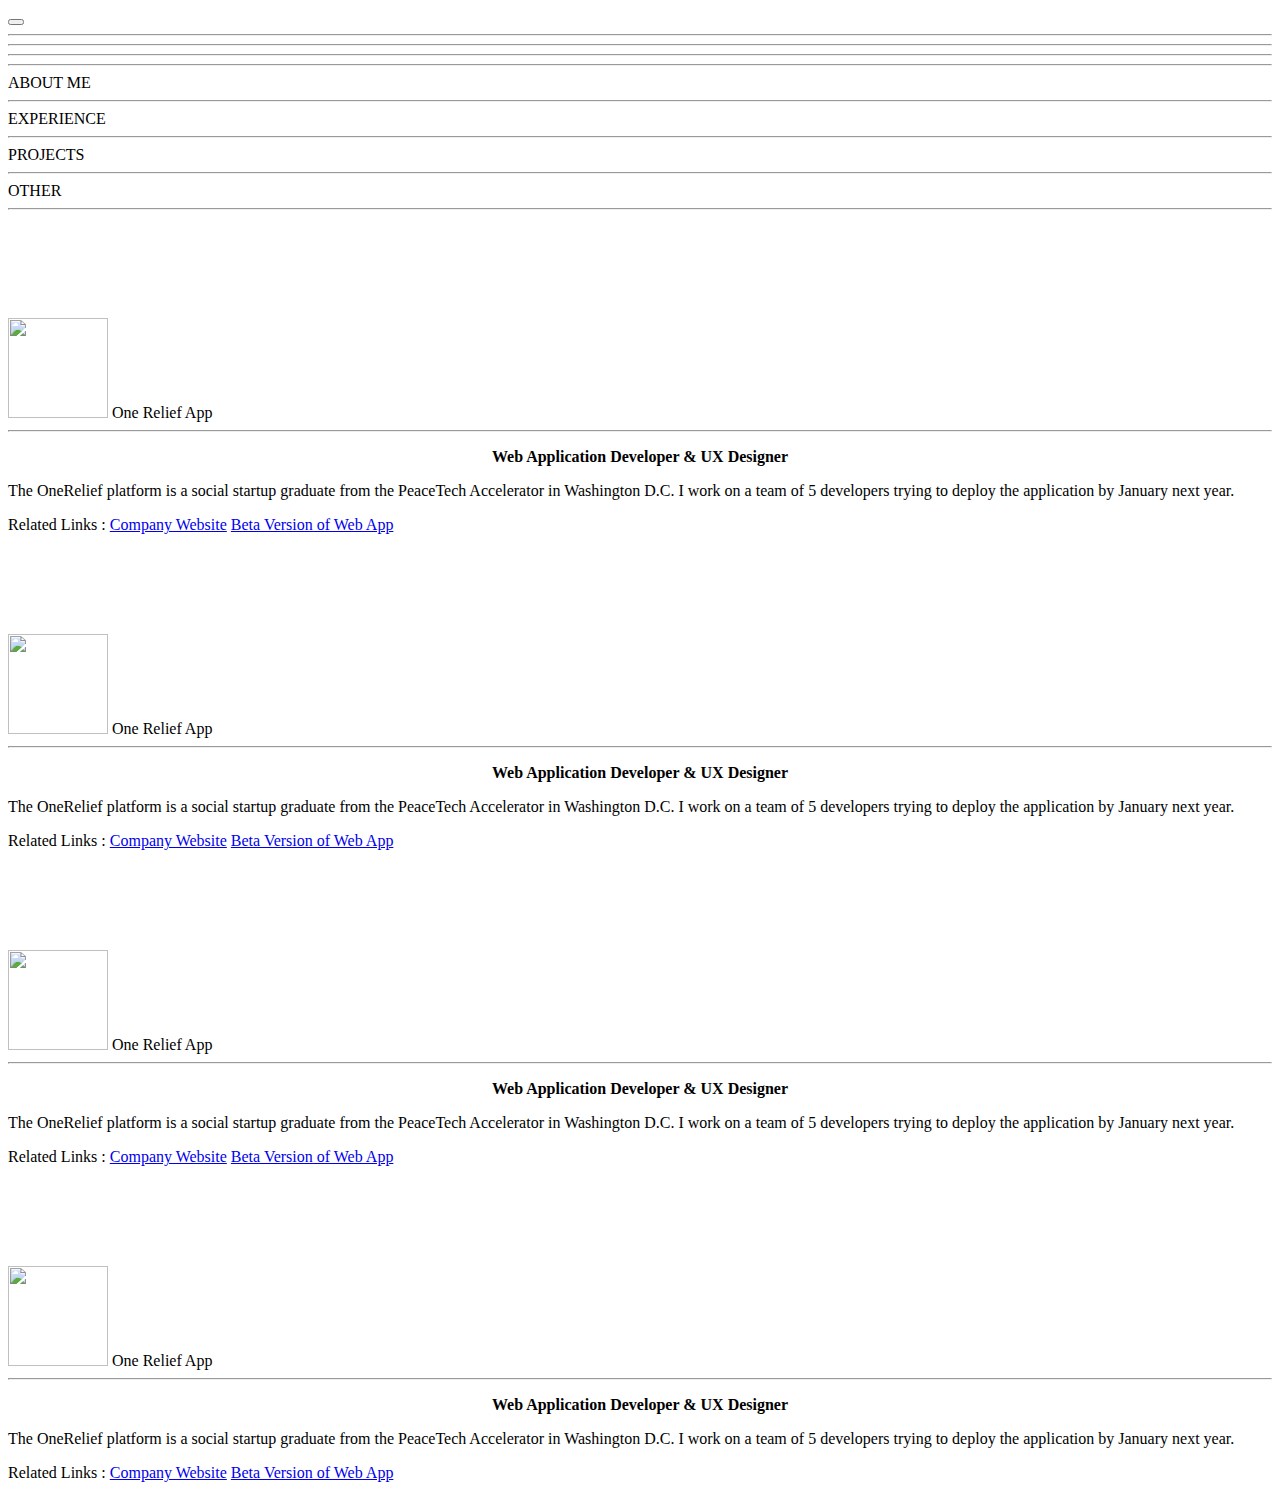
==== index.html @ 375147a3 "CC" ====
<!DOCTYPE html>
<html lang="en">
  <head>
    <!-- Required meta tags -->
    <meta charset="utf-8">
    <meta name="viewport" content="width=device-width, initial-scale=1, shrink-to-fit=no">

    <!-- Bootstrap CSS -->
    <link rel="stylesheet" href="https://maxcdn.bootstrapcdn.com/bootstrap/4.0.0-alpha.6/css/bootstrap.min.css" integrity="sha384-rwoIResjU2yc3z8GV/NPeZWAv56rSmLldC3R/AZzGRnGxQQKnKkoFVhFQhNUwEyJ" crossorigin="anonymous">
    <script src="https://ajax.googleapis.com/ajax/libs/jquery/1.12.0/jquery.min.js"></script>
    <script src="http://maxcdn.bootstrapcdn.com/bootstrap/3.3.6/js/bootstrap.min.js"></script>
    
    <link rel="stylesheet" href="stylesheet.css" type = "text/css">

  </head>
  <body>
    
      <div class = "row main">

        <div class = "sidebar col-md-3">
          <div class = "upper row main">
            <div class="col-md-12 d-flex align-items-end justify-content-center text-center uppercol">
              <button class = "me btn-upper mt-5 pt-5"></button>
            </div>
          </div>

          <div class = "lower row mt-3 align-items-center justify-content-center text-center">
          
            <hr class = "vertical vertical1">
            <hr class = "vertical vertical2">
            <hr class = "vertical vertical3">
            <hr class = "vertical vertical4">
            
            <span class = "first-link btn-lower btn-circle"></span>
            <span class = "second-link btn-lower btn-circle"></span>
            <span class = "third-link btn-lower btn-circle"></span>
            <span class = "fourth-link btn-lower btn-circle"></span>

            <div class = "col-md-6"></div>
            <div class = "textDivsLeft col-md-6 p-0">
              <div class = "textLink ml-4">ABOUT ME</div>
              <hr class = "horizontal horizontal1 ml-0">
            </div>

            <div class = "col-md-6 d p-0 textDivsRight">
              <div class = "textLink mr-3">EXPERIENCE</div>
              <hr class = "horizontal horizontal2 mr-0">
            </div>
            <div class = "col-md-6"></div>
            

            <div class = "col-md-6"></div>
            <div class = "textDivsLeft col-md-6 p-0">
              <div class = "textLink ml-4">PROJECTS</div>
              <hr class = "horizontal horizontal3 ml-0">
            </div>

            <div class = "col-md-6 p-0 textDivsRight">
              <div class = "textLink mr-5 pr-2">OTHER</div>
              <hr class = "horizontal horizontal4 mr-0">
            </div>
            <div class = "col-md-6 align-items-center"></div>
            


          </div>
        </div>



        <div class = "scrollable col-md-9 content">

            <div class = "row mt-4 pt-4 pb-3">

              <div class = "col-md-5 card ml-md-5 align-items-center pl-5 pr-5">

                <img src = "OneRelief.jpg" class = "mt-5" style = "width:100px;height:100px;margin-top:100px;"></img>
                One Relief App

                <hr class = "divider mt-5 mb-5">
                <p align = "center"><strong class = text-center">Web Application Developer & UX Designer</strong></p>
                <p class = "text-center">The OneRelief platform is a social startup graduate from the PeaceTech 
                    Accelerator in Washington D.C. I work
                    on a team of 5 developers trying to
                    deploy the application by January next
                    year.</p>

              Related Links :
              <a href = "http://onereliefapp.com/">Company Website</a>
              <a href = "https://beta.one-relief.org/">Beta Version of Web App</a>

              </div>



              <div class = "col-md-5 card ml-md-5 align-items-center  pl-5 pr-5">
                <img src = "OneRelief.jpg" class = "mt-5" style = "width:100px;height:100px;margin-top:100px;"></img>
                One Relief App

                <hr class = "divider mt-5 mb-5">
                <p align = "center"><strong class = text-center">Web Application Developer & UX Designer</strong></p>
                <p class = "text-center">The OneRelief platform is a social startup graduate from the PeaceTech 
                    Accelerator in Washington D.C. I work
                    on a team of 5 developers trying to
                    deploy the application by January next
                    year.</p>

                Related Links :
                <a href = "http://onereliefapp.com/">Company Website</a>
                <a href = "https://beta.one-relief.org/">Beta Version of Web App</a>
              </div>

            </div>

            <div class = "row mt-4 pb-2 pt-2" >

              <div class = "col-md-5 card ml-md-5 align-items-center pl-5 pr-5">
                <img src = "OneRelief.jpg" class = "mt-5" style = "width:100px;height:100px;margin-top:100px;"></img>
                One Relief App

                <hr class = "divider mt-5 mb-5">
                <p align = "center"><strong class = text-center">Web Application Developer & UX Designer</strong></p>
                <p class = "text-center">The OneRelief platform is a social startup graduate from the PeaceTech 
                    Accelerator in Washington D.C. I work
                    on a team of 5 developers trying to
                    deploy the application by January next
                    year.</p>

                Related Links :
                <a href = "http://onereliefapp.com/">Company Website</a>
                <a href = "https://beta.one-relief.org/">Beta Version of Web App</a>

              </div>

              <div class = "col-md-5 card ml-md-5 align-items-center  pl-5 pr-5 mb-3">
                <img src = "OneRelief.jpg" class = "mt-5" style = "width:100px;height:100px;margin-top:100px;"></img>
                One Relief App

                <hr class = "divider mt-5 mb-5">
                <p align = "center"><strong class = text-center">Web Application Developer & UX Designer</strong></p>
                <p class = "text-center">The OneRelief platform is a social startup graduate from the PeaceTech 
                    Accelerator in Washington D.C. I work
                    on a team of 5 developers trying to
                    deploy the application by January next
                    year.</p>

                Related Links :
                <a href = "http://onereliefapp.com/">Company Website</a>
                <a href = "https://beta.one-relief.org/">Beta Version of Web App</a>

              </div>
            </div>

            

        </div>

      </div>

   
    <!-- Optional JavaScript -->
    <!-- jQuery first, then Popper.js, then Bootstrap JS -->
    <script src="https://code.jquery.com/jquery-3.3.1.min.js"></script>
    <script src="https://cdnjs.cloudflare.com/ajax/libs/popper.js/1.11.0/umd/popper.min.js" integrity="sha384-b/U6ypiBEHpOf/4+1nzFpr53nxSS+GLCkfwBdFNTxtclqqenISfwAzpKaMNFNmj4" crossorigin="anonymous"></script>
    <script src="https://maxcdn.bootstrapcdn.com/bootstrap/4.0.0-beta/js/bootstrap.min.js" integrity="sha384-h0AbiXch4ZDo7tp9hKZ4TsHbi047NrKGLO3SEJAg45jXxnGIfYzk4Si90RDIqNm1" crossorigin="anonymous"></script>

  </body>
</html>
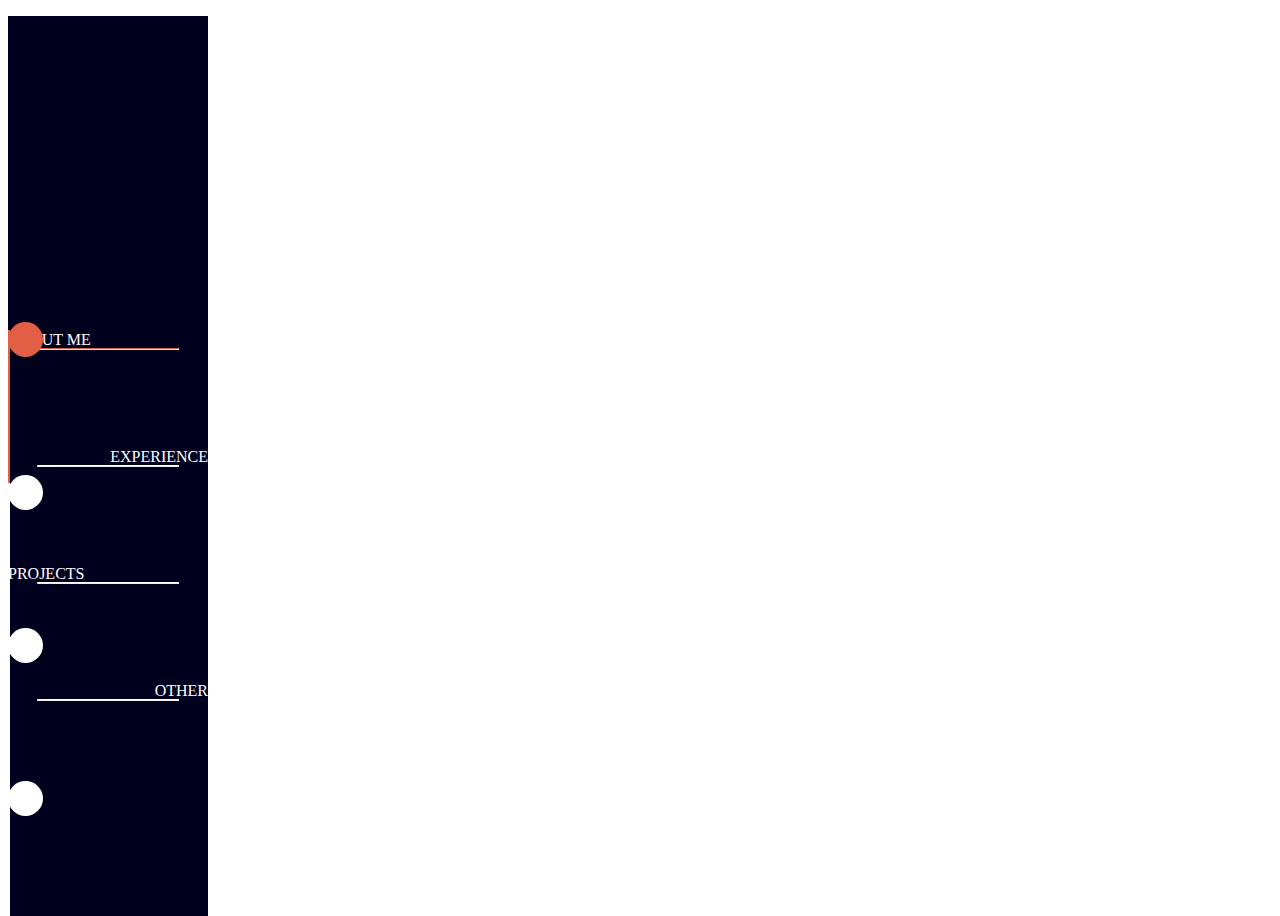
==== commit 1a6ed6c4: "Routing Added" ====
--- a/index.html
+++ b/index.html
@@ -17,7 +17,8 @@
     
       <div class = "row main">
 
-        <div class = "sidebar col-md-3">
+        <div class = "sidebar col-md-3"></div>
+        <div class = "fixed sidebar col-md-3">
           <div class = "upper row main">
             <div class="col-md-12 d-flex align-items-end justify-content-center text-center uppercol">
               <button class = "me btn-upper mt-5 pt-5"></button>
@@ -36,13 +37,14 @@
             <span class = "third-link btn-lower btn-circle"></span>
             <span class = "fourth-link btn-lower btn-circle"></span>
 
+
             <div class = "col-md-6"></div>
-            <div class = "textDivsLeft col-md-6 p-0">
+            <div class = "textDivsLeft col-md-6 p-0" id = "linkAboutMe">
               <div class = "textLink ml-4">ABOUT ME</div>
               <hr class = "horizontal horizontal1 ml-0">
             </div>
 
-            <div class = "col-md-6 d p-0 textDivsRight">
+            <div class = "col-md-6 d p-0 textDivsRight" id = "linkExperience">
               <div class = "textLink mr-3">EXPERIENCE</div>
               <hr class = "horizontal horizontal2 mr-0">
             </div>
@@ -50,12 +52,12 @@
             
 
             <div class = "col-md-6"></div>
-            <div class = "textDivsLeft col-md-6 p-0">
+            <div class = "textDivsLeft col-md-6 p-0" id = "linkProjects">
               <div class = "textLink ml-4">PROJECTS</div>
               <hr class = "horizontal horizontal3 ml-0">
             </div>
 
-            <div class = "col-md-6 p-0 textDivsRight">
+            <div class = "col-md-6 p-0 textDivsRight" id = "linkOther">
               <div class = "textLink mr-5 pr-2">OTHER</div>
               <hr class = "horizontal horizontal4 mr-0">
             </div>
@@ -65,95 +67,187 @@
 
           </div>
         </div>
-
-
-
-        <div class = "scrollable col-md-9 content">
+        
+
+
+        <div class = "col-md-9 content pl-0">
+
+            <div class = "scrollable container" id = "empty">
+            </div>
+            <div class = "scrollable container" id = "divAboutMe">
+              <center><button class = "me btn-upper mt-5 pt-5"></button></center>
+              <div class = "text-center mt-5 ml-5 mr-5">
+                 
+                  Lorem ipsum dolor sit amet, consectetur adipiscing elit. Phasellus tristique dolor quis justo blandit, non cursus ante faucibus. Fusce ac vehicula mi. 
+                  Donec ut augue consectetur, accumsan tellus non, volutpat nibh. Fusce condimentum sapien pharetra, tempus ipsum eget, eleifend est. Donec imperdiet
+                  consequat nisi et tincidunt. Class aptent taciti sociosqu ad litora torquent per conubia nostra, per inceptos himenaeos. Nam ac eros ligula. Maecenas et 
+                  turpis sodales, tempor odio nec, ultrices lacus. Vestibulum ante ipsum primis in faucibus orci luctus et ultrices posuere cubilia Curae; Cras at sapien sapien
+                  . Nullam venenatis, eros eu rutrum eleifend, sem arcu sollicitudin lacus, eleifend maximus libero tellus vitae dui. Integer molestie lobortis massa et elementum.
+                  Ut tincidunt vitae metus nec lobortis. Nulla nec sollicitudin lectus. Ut sit amet massa a velit pellentesque ultrices. Aenean ex est, fringilla lacinia bibendum 
+                  vulputate, volutpat nec felis. Pellentesque eu dapibus arcu. Nam volutpat, nisl ultrices faucibus hendrerit, purus nisl tincidunt neque, nec laoreet ipsum purus et nulla. 
+                  Cras convallis commodo arcu, et consequat mauris rutrum nec. Nulla facilisi. Maecenas in diam eros. Suspendisse a bibendum felis. Ut a ornare dui, malesuada 
+                  malesuada neque. Praesent justo ante, sagittis quis sollicitudin eu, pellentesque eu lorem. Aenean placerat felis purus. Phasellus ac mi ligula. Nulla imperdiet congue 
+                  massa, a placerat magna volutpat non. Sed et fringilla augue. Curabitur gravida ullamcorper semper. Interdum et malesuada fames ac ante ipsum primis in faucibus. 
+                  In quis sodales nunc. Nullam a lacinia magna. Nulla ac imperdiet purus.
+              </div>
+            </div>
+          
+          <div class = "scrollable container" id = "divExperience">
 
             <div class = "row mt-4 pt-4 pb-3">
 
               <div class = "col-md-5 card ml-md-5 align-items-center pl-5 pr-5">
 
-                <img src = "OneRelief.jpg" class = "mt-5" style = "width:100px;height:100px;margin-top:100px;"></img>
+                <img src = "OneRelief.jpg" class = "mt-5" style = "width:auto;height:100px;margin-top:100px;"></img>
                 One Relief App
 
-                <hr class = "divider mt-5 mb-5">
-                <p align = "center"><strong class = text-center">Web Application Developer & UX Designer</strong></p>
+                <hr class = "divider mt-3 mb-3">
+                <p align = "center"><strong class = "text-center">Web Application Developer & UX Designer</strong></p>
                 <p class = "text-center">The OneRelief platform is a social startup graduate from the PeaceTech 
                     Accelerator in Washington D.C. I work
                     on a team of 5 developers trying to
                     deploy the application by January next
                     year.</p>
-
               Related Links :
               <a href = "http://onereliefapp.com/">Company Website</a>
               <a href = "https://beta.one-relief.org/">Beta Version of Web App</a>
-
-              </div>
-
-
-
-              <div class = "col-md-5 card ml-md-5 align-items-center  pl-5 pr-5">
-                <img src = "OneRelief.jpg" class = "mt-5" style = "width:100px;height:100px;margin-top:100px;"></img>
-                One Relief App
-
-                <hr class = "divider mt-5 mb-5">
-                <p align = "center"><strong class = text-center">Web Application Developer & UX Designer</strong></p>
-                <p class = "text-center">The OneRelief platform is a social startup graduate from the PeaceTech 
-                    Accelerator in Washington D.C. I work
-                    on a team of 5 developers trying to
-                    deploy the application by January next
-                    year.</p>
-
+              </div>
+
+
+
+              <div class = "col-md-5 card ml-md-5 align-items-center  pl-3 pr-3">
+                <img src = "IVM.png" class = "mt-5" style = "width:auto;height:100px;margin-top:100px;"></img>
+                IVM
+                <hr class = "divider mt-3 mb-3">
+                <p align = "center"><strong class = "text-center">AR Application developer</strong></p>
+                <p class = "text-center">IVM technology is an innovative smart city startup. I was brought in to 
+                    do research and development work on potential Augmented Reality 
+                    applications they could use for their vending machines. Used Kinect SDK, OpenCV and Unity as my main technology stack to 
+                    work on the applications. Worked with a client to create an AR game for their product promotion.
+                    Using this application as a base I also created a number of other scripts 
+                    to create AR games in the future.Created an AR motion enabled UI kit to use in their smart vending 
+                    machines</p>
+
+              </div>
+
+            </div>
+
+            <div class = "row mt-4 pb-2 pt-2" >
+
+              <div class = "col-md-5 card ml-md-5 align-items-center pl-3 pr-3">
+                <img src = "852Designs.png" class = "mt-5" style = "width:auto;height:100px;margin-top:100px;"></img>
+                852 designs
+
+                <hr class = "divider mt-3 mb-3">
+                <p align = "center"><strong class = "text-center">Web Application Developer & Graphic Designer</strong></p>
+                <p class = "text-center">852 Designs is a pre-icorporation far trade organization started by professor
+                    David L. Bishop at HKU. The business was run by 5 undergraduate students 
+                    and I handled the entire technology side of the business.
+                    Created an e-commerce website to facilitate the sale of our merchandise.
+                    Handled the SEO of the website, managed to get it to the first spot on google. Kept the page load 
+                    time to under 3 seconds. </p>
                 Related Links :
-                <a href = "http://onereliefapp.com/">Company Website</a>
-                <a href = "https://beta.one-relief.org/">Beta Version of Web App</a>
-              </div>
-
-            </div>
-
-            <div class = "row mt-4 pb-2 pt-2" >
-
-              <div class = "col-md-5 card ml-md-5 align-items-center pl-5 pr-5">
-                <img src = "OneRelief.jpg" class = "mt-5" style = "width:100px;height:100px;margin-top:100px;"></img>
-                One Relief App
-
-                <hr class = "divider mt-5 mb-5">
-                <p align = "center"><strong class = text-center">Web Application Developer & UX Designer</strong></p>
-                <p class = "text-center">The OneRelief platform is a social startup graduate from the PeaceTech 
-                    Accelerator in Washington D.C. I work
-                    on a team of 5 developers trying to
-                    deploy the application by January next
-                    year.</p>
-
-                Related Links :
-                <a href = "http://onereliefapp.com/">Company Website</a>
-                <a href = "https://beta.one-relief.org/">Beta Version of Web App</a>
-
+                <a href = "http://hkuapparel.com/">Company Website</a>
+                <a href = "https://852Designs.com/">Beta Version of Web App</a>
               </div>
 
               <div class = "col-md-5 card ml-md-5 align-items-center  pl-5 pr-5 mb-3">
-                <img src = "OneRelief.jpg" class = "mt-5" style = "width:100px;height:100px;margin-top:100px;"></img>
-                One Relief App
-
-                <hr class = "divider mt-5 mb-5">
-                <p align = "center"><strong class = text-center">Web Application Developer & UX Designer</strong></p>
-                <p class = "text-center">The OneRelief platform is a social startup graduate from the PeaceTech 
-                    Accelerator in Washington D.C. I work
-                    on a team of 5 developers trying to
-                    deploy the application by January next
-                    year.</p>
-
-                Related Links :
-                <a href = "http://onereliefapp.com/">Company Website</a>
-                <a href = "https://beta.one-relief.org/">Beta Version of Web App</a>
-
-              </div>
-            </div>
-
-            
-
+                <img src = "TecHKU.png" class = "mt-5" style = "width:auto;height:100px;margin-top:100px;"></img>
+                TecHKU
+                <hr class = "divider mt-3 mb-3">
+                <p align = "center"><strong class = "text-center">Full Stack Web & Mobile Developer</strong></p>
+                <p class = "text-center">TecHKU is a community of innovators, developer and tech enthusiats at 
+                    HKU. We initiate and take on a number of projects in outside the campus.TecHKU is creating a Khan academy like e-learning platform for Domestic
+                    Workers in Hong Kong.I’m apart of the Android Mobile Development and Web Application 
+                    Development Team for the project. For the Web application I’ll be working 
+                    on React JS and Node JS to create the application.</p>
+
+
+              </div>
+              
+            </div>
+
+          </div>  
+
+          <div class = "scrollable container" id = "divProjects">
+              
+  
+              <div class = "row mt-4 pt-4 pb-3">
+
+                  <div class = "col-md-5 card ml-md-5 align-items-center pl-5 pr-5">
+    
+                    <img src = "OneRelief.jpg" class = "mt-5" style = "width:100px;height:100px;margin-top:100px;"></img>
+                    One Relief App
+    
+                    <hr class = "divider mt-5 mb-5">
+                    <p align = "center"><strong class = "text-center">Web Application Developer & UX Designer</strong></p>
+                    <p class = "text-center">The OneRelief platform is a social startup graduate from the PeaceTech 
+                        Accelerator in Washington D.C. I work
+                        on a team of 5 developers trying to
+                        deploy the application by January next
+                        year.</p>
+                  Related Links :
+                  <a href = "http://onereliefapp.com/">Company Website</a>
+                  <a href = "https://beta.one-relief.org/">Beta Version of Web App</a>
+                  </div>
+                  <div class = "col-md-5 card ml-md-5 align-items-center  pl-5 pr-5">
+                    <img src = "OneRelief.jpg" class = "mt-5" style = "width:100px;height:100px;margin-top:100px;"></img>
+                    One Relief App
+                    <hr class = "divider mt-5 mb-5">
+                    <p align = "center"><strong class = "text-center">Web Application Developer & UX Designer</strong></p>
+                    <p class = "text-center">The OneRelief platform is a social startup graduate from the PeaceTech 
+                        Accelerator in Washington D.C. I work
+                        on a team of 5 developers trying to
+                        deploy the application by January next
+                        year.</p>
+    
+                    Related Links :
+                    <a href = "http://onereliefapp.com/">Company Website</a>
+                    <a href = "https://beta.one-relief.org/">Beta Version of Web App</a>
+                  </div>
+    
+                </div>
+    
+                <div class = "row mt-4 pb-2 pt-2" >
+    
+                  <div class = "col-md-5 card ml-md-5 align-items-center pl-5 pr-5">
+                    <img src = "OneRelief.jpg" class = "mt-5" style = "width:100px;height:100px;margin-top:100px;"></img>
+                    One Relief App
+    
+                    <hr class = "divider mt-5 mb-5">
+                    <p align = "center"><strong class = "text-center">Web Application Developer & UX Designer</strong></p>
+                    <p class = "text-center">The OneRelief platform is a social startup graduate from the PeaceTech 
+                        Accelerator in Washington D.C. I work
+                        on a team of 5 developers trying to
+                        deploy the application by January next
+                        year.</p>
+                    Related Links :
+                    <a href = "http://onereliefapp.com/">Company Website</a>
+                    <a href = "https://beta.one-relief.org/">Beta Version of Web App</a>
+                  </div>
+                  <div class = "col-md-5 card ml-md-5 align-items-center  pl-5 pr-5 mb-3">
+                    <img src = "OneRelief.jpg" class = "mt-5" style = "width:100px;height:100px;margin-top:100px;"></img>
+                    One Relief App
+                    <hr class = "divider mt-5 mb-5">
+                    <p align = "center"><strong class = "text-center">Web Application Developer & UX Designer</strong></p>
+                    <p class = "text-center">The OneRelief platform is a social startup graduate from the PeaceTech 
+                        Accelerator in Washington D.C. I work
+                        on a team of 5 developers trying to
+                        deploy the application by January next
+                        year.</p>
+    
+                    Related Links :
+                    <a href = "http://onereliefapp.com/">Company Website</a>
+                    <a href = "https://beta.one-relief.org/">Beta Version of Web App</a>
+    
+                  </div>
+                  
+                </div>
+  
+          </div>
         </div>
+
+        
 
       </div>
 
@@ -163,6 +257,58 @@
     <script src="https://code.jquery.com/jquery-3.3.1.min.js"></script>
     <script src="https://cdnjs.cloudflare.com/ajax/libs/popper.js/1.11.0/umd/popper.min.js" integrity="sha384-b/U6ypiBEHpOf/4+1nzFpr53nxSS+GLCkfwBdFNTxtclqqenISfwAzpKaMNFNmj4" crossorigin="anonymous"></script>
     <script src="https://maxcdn.bootstrapcdn.com/bootstrap/4.0.0-beta/js/bootstrap.min.js" integrity="sha384-h0AbiXch4ZDo7tp9hKZ4TsHbi047NrKGLO3SEJAg45jXxnGIfYzk4Si90RDIqNm1" crossorigin="anonymous"></script>
-
+    <script>
+      $(document).ready(function() {
+        val = 'divAboutMe';
+        
+
+        if (sessionStorage.getItem("scrollValue")) {
+          // Restore the contents of the text field
+          val = sessionStorage.getItem("scrollValue");
+        }
+        $('#' + val)[0].scrollIntoView();
+        $('#divExperience').css('overflow');
+
+    
+
+
+
+
+        console.log("nay");
+        $('#linkAboutMe').click(function(){
+          console.log("kay");
+         $('#divAboutMe')[0].scrollIntoView({ behavior: 'smooth', block: 'center' });
+         val = 'divAboutMe';
+         sessionStorage.setItem('scrollValue', val);
+         });
+
+        $('#linkExperience').click(function(){
+          console.log("kay");
+         $('#divExperience')[0].scrollIntoView({ behavior: 'smooth', block: 'center' });
+
+         $('#divExperience').css('overflow');
+         val = 'divExperience';
+         sessionStorage.setItem('scrollValue', val);
+        });
+
+        $('#linkProjects').click(function(){
+          console.log("kay");
+         $('#divProjects')[0].scrollIntoView({ behavior: 'smooth', block: 'center' });
+         val = 'divProjects';
+         sessionStorage.setItem('scrollValue', val);
+        });
+
+        $('#linkOther').click(function(){
+          console.log("kay");
+         $('#divOther')[0].scrollIntoView({ behavior: 'smooth', block: 'center' });
+         val = 'divOther';
+         sessionStorage.setItem('scrollValue', val);
+        });
+
+      });
+        
+        
+      
+    </script>
   </body>
-</html>
+</html>--- a/stylesheet.css
+++ b/stylesheet.css
@@ -0,0 +1,154 @@
+*{
+	overflow: hidden;
+}
+
+.main{
+	height:100vh;
+}
+
+.container{
+
+	height:100vh;
+}
+.fixed{
+	position: fixed;
+	height: 100vh;
+}
+.sidebar{
+	background-color: #00001E;
+
+}
+
+.upper{
+	text-align: :center;
+	height:25%;
+
+}
+
+.uppercol{
+	margin:0 auto;
+
+}
+.lower{
+	height:70%;
+}
+
+
+.btn-upper{
+
+    width: 200px;
+    height: 200px;
+
+}
+
+.btn-lower{
+	/*margin-left:70px;*/
+
+    width: 35px;
+    height: 35px;
+
+}
+
+.btn-circle {
+    background-color: white;
+    border-radius: 50%;
+    display: inline-block;
+}
+
+.me{
+	background:transparent url(Me2.png) no-repeat top;
+	padding-bottom: :5px;
+	border:None;
+}
+
+hr.divider{
+	width:60%;
+	border:0.5px solid black;
+}
+hr.vertical{
+	/*margin-left:35px;*/
+	position:absolute;
+	width:0;
+    height:17vh; 
+    border:0.7px solid white;
+}
+hr.vertical1 {
+	top:34vh;
+    border-color:#E25E44;
+}
+hr.vertical2 {
+	top:51vh;
+}
+hr.vertical3 {
+	top:68vh;
+}
+
+hr.vertical4 {
+	top:85vh;
+}
+hr.horizontal{
+	border-top:1.5px solid white;
+	width:70%;
+}
+
+hr.horizontal1{
+	border-top-color:#E25E44;
+}
+
+.card{
+	height:75vh;
+	border-radius: 15px;
+	box-shadow: 1px 0px 10px rgb(75,75,75);
+}
+
+
+.scrollable{
+	height:100vh;
+	max-height: 100vh;
+	overflow: scroll;
+}
+
+
+span.first-link,span.second-link,span.third-link,span.fourth-link{
+	position: absolute;
+	
+
+}
+
+
+div.textLink{
+	color:white;
+	margin-top: 10vh;
+	margin-bottom: -1vh;
+}
+
+.first-link{
+	background-color:#E25E44;
+	top:34vh;
+}
+
+.second-link{
+	top:51vh;
+}
+.third-link{
+	top:68vh;
+}
+.fourth-link{
+	top:85vh;
+}
+
+.textDivsLeft{
+	color:white;
+	text-align: left;
+}
+
+.textDivsRight{
+	color:white;
+	text-align: right;
+}
+
+img{
+	height:50px;
+	width:50px;
+
+}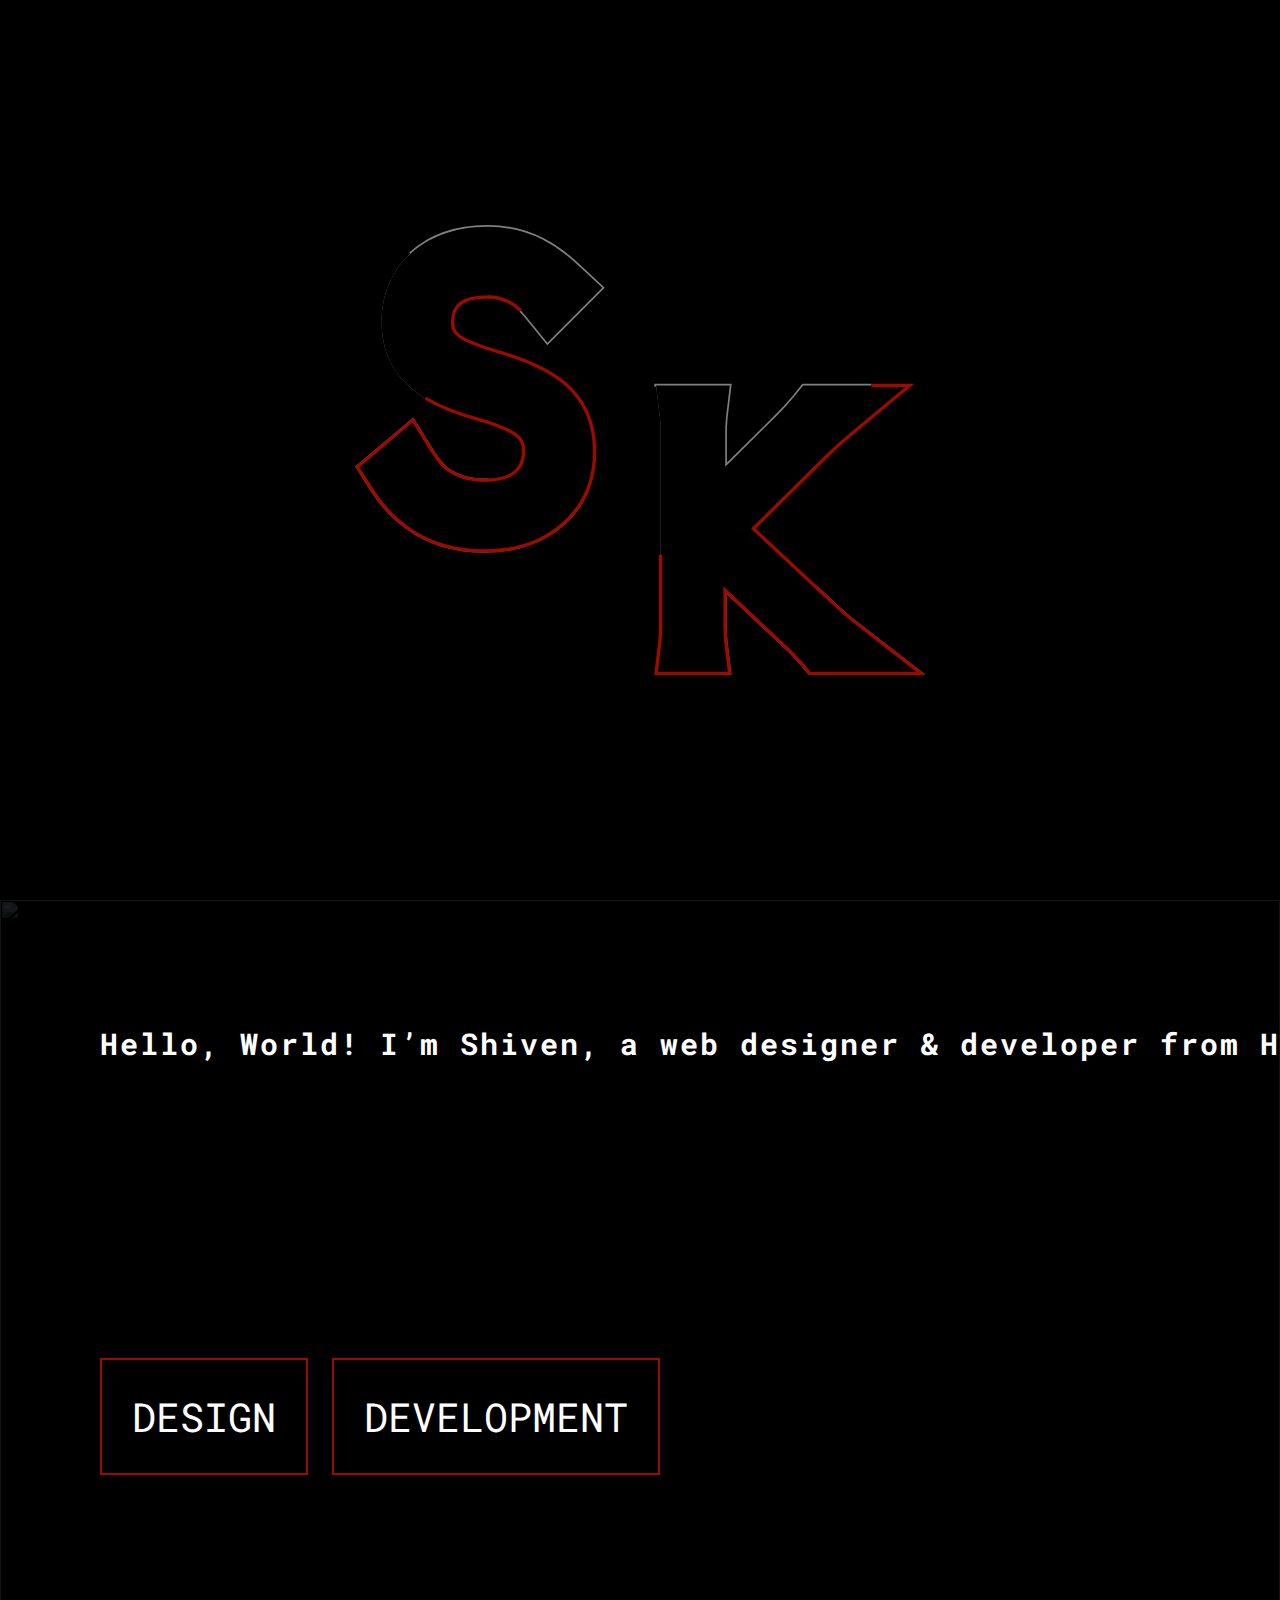
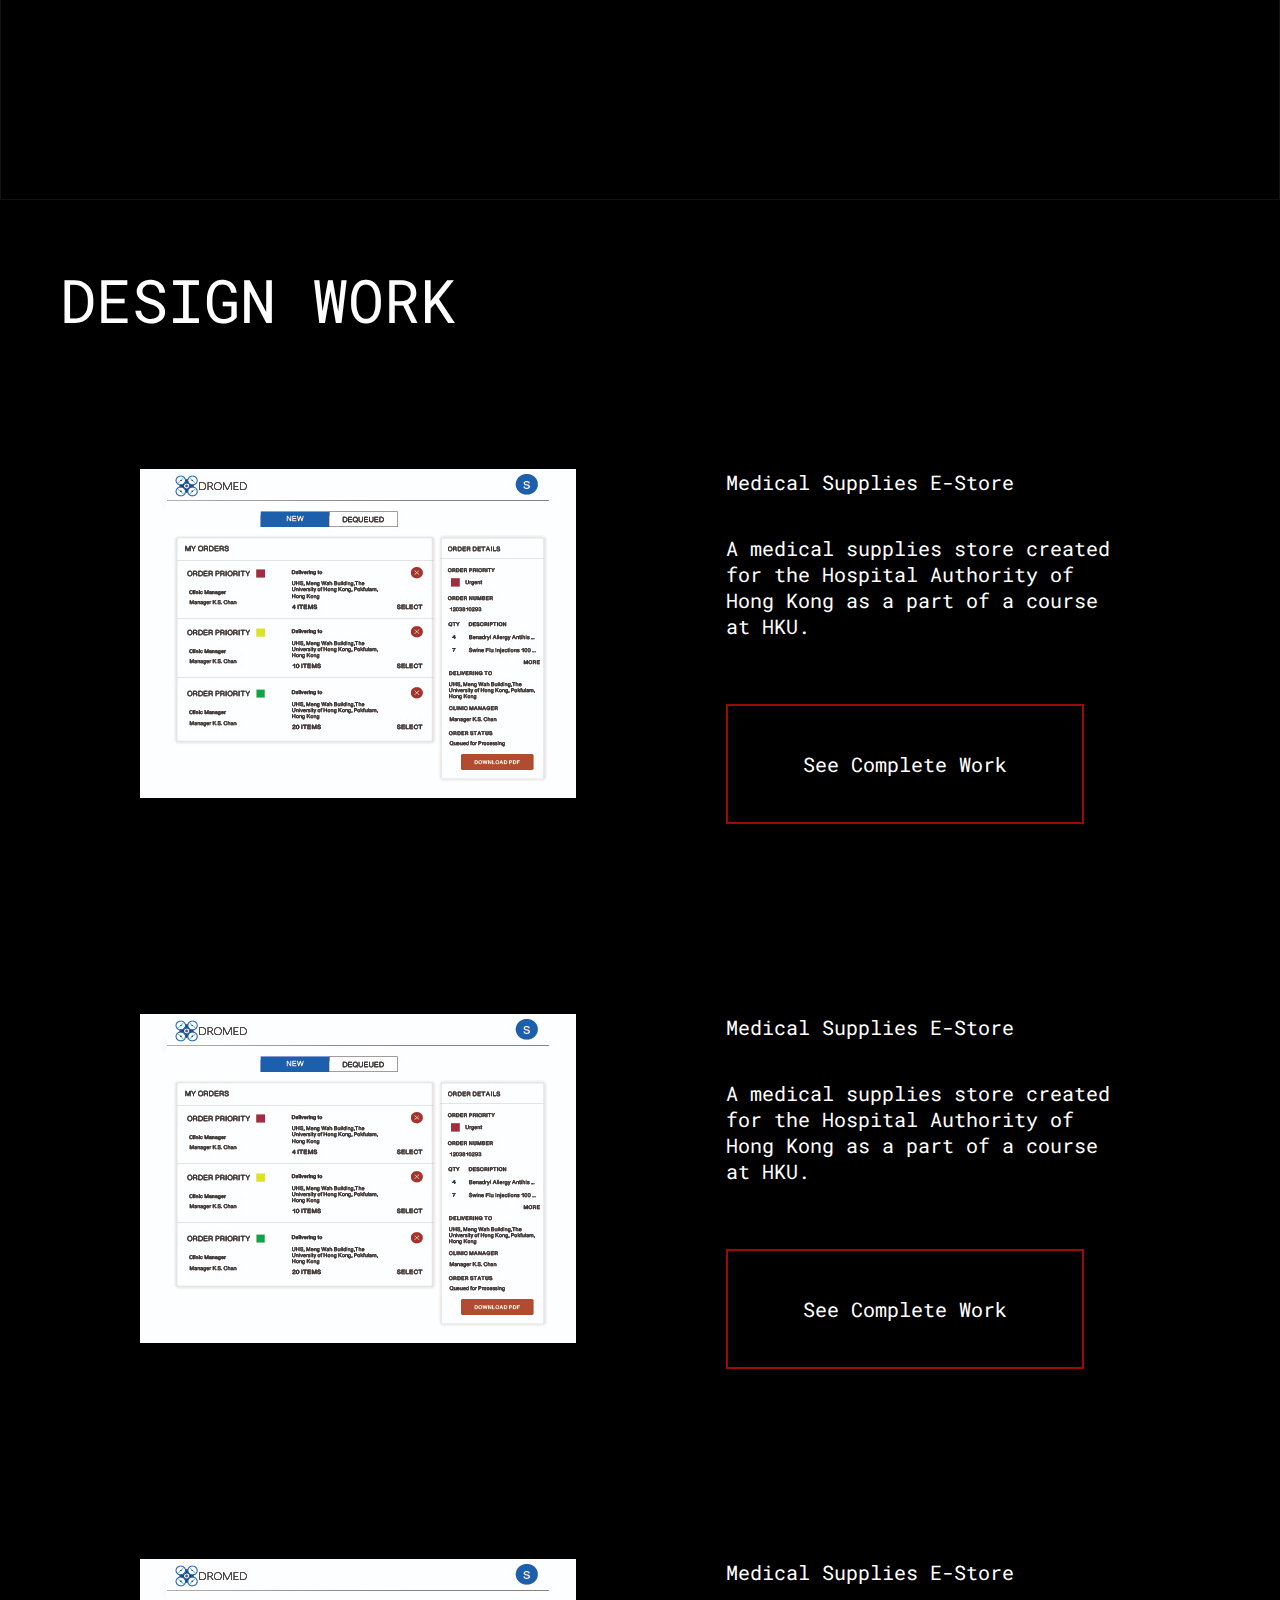
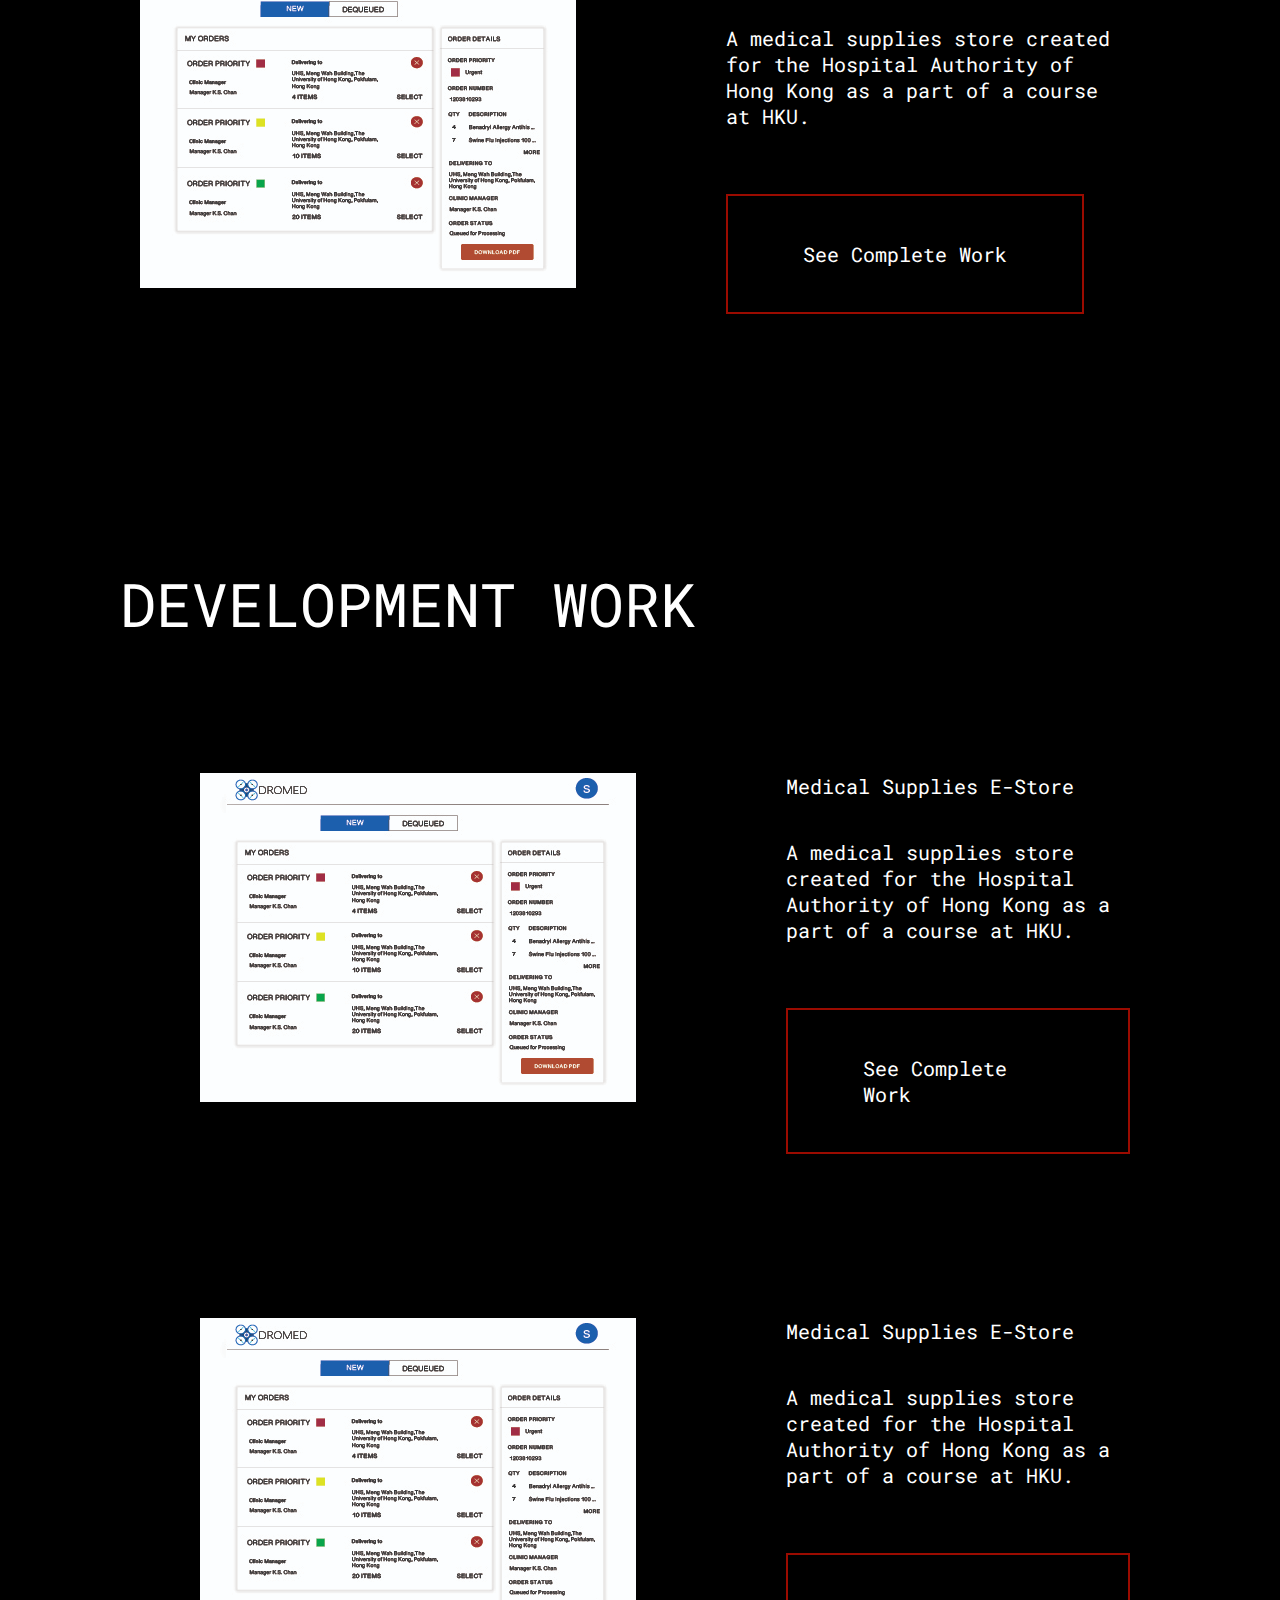
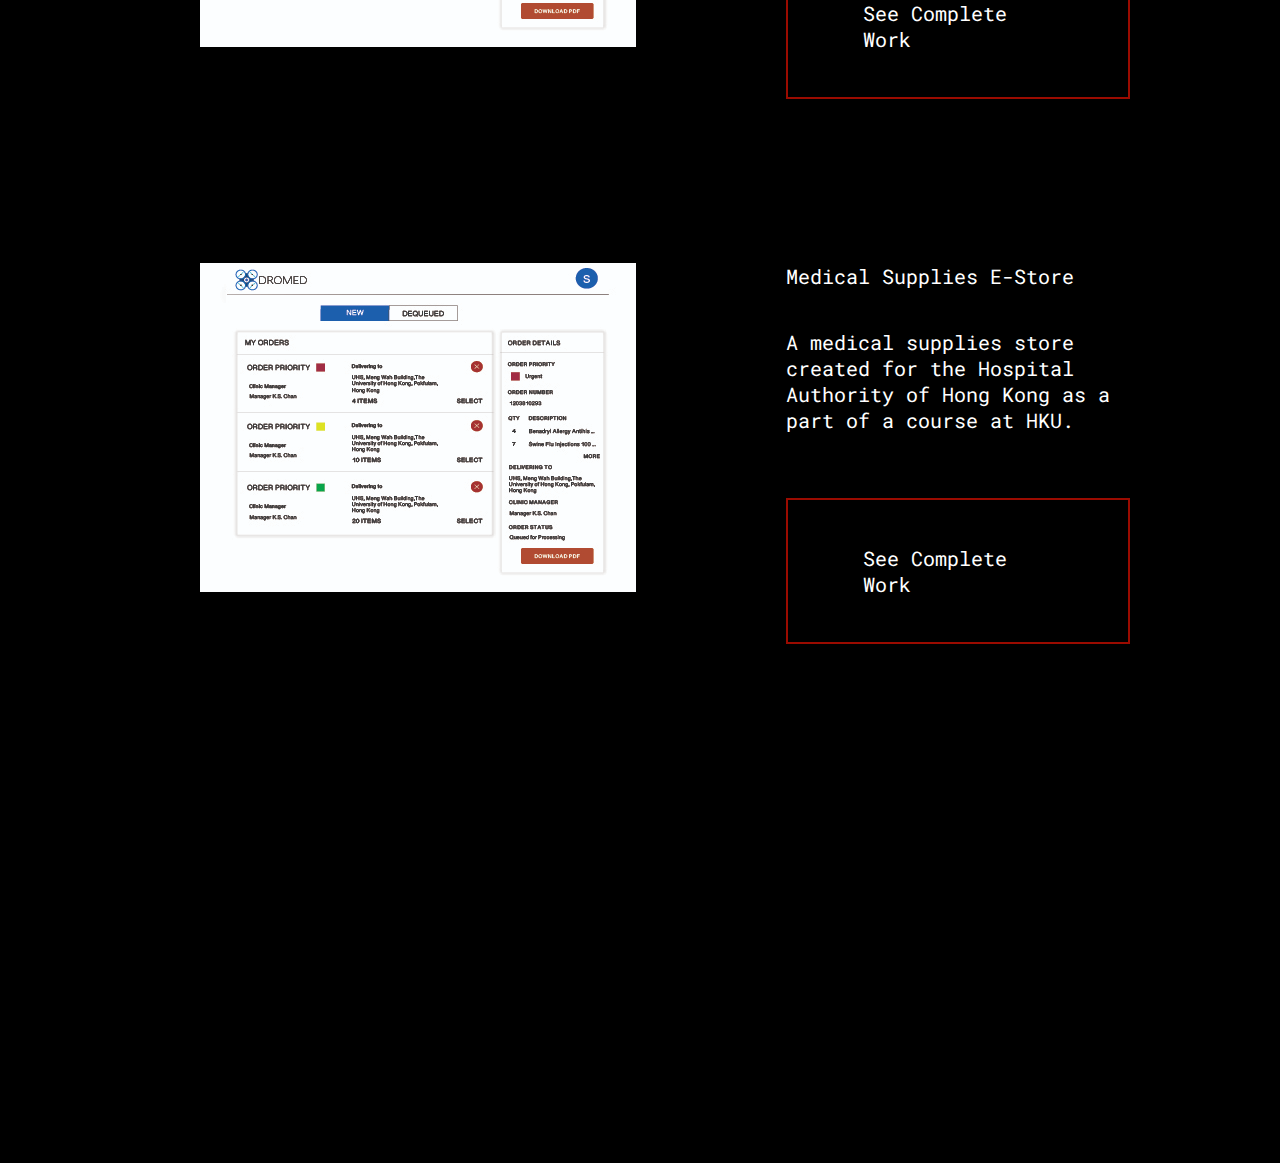
==== commit 39fe60de: "New Website" ====
--- a/index.html
+++ b/index.html
@@ -1,314 +1,156 @@
 <!DOCTYPE html>
-<html lang="en">
-  <head>
-    <!-- Required meta tags -->
-    <meta charset="utf-8">
-    <meta name="viewport" content="width=device-width, initial-scale=1, shrink-to-fit=no">
+<head>
+    <title>Test</title>
+    <link rel="stylesheet" type="text/css" href="style.css">
+    <link href="https://fonts.googleapis.com/css?family=Nunito+Sans&display=swap" rel="stylesheet">
+    <link href="https://fonts.googleapis.com/css?family=Roboto+Mono&display=swap" rel="stylesheet">
+</head>
 
-    <!-- Bootstrap CSS -->
-    <link rel="stylesheet" href="https://maxcdn.bootstrapcdn.com/bootstrap/4.0.0-alpha.6/css/bootstrap.min.css" integrity="sha384-rwoIResjU2yc3z8GV/NPeZWAv56rSmLldC3R/AZzGRnGxQQKnKkoFVhFQhNUwEyJ" crossorigin="anonymous">
-    <script src="https://ajax.googleapis.com/ajax/libs/jquery/1.12.0/jquery.min.js"></script>
-    <script src="http://maxcdn.bootstrapcdn.com/bootstrap/3.3.6/js/bootstrap.min.js"></script>
+<body>
+    <div class = "svgdiv">
+        <svg id="Layer_1" data-name="Layer 1" xmlns="http://www.w3.org/2000/svg" viewBox="0 0 169.39 133.5">
+            <defs>
+                <style>.cls-1{fill:#0000000;stroke:grey;stroke-miterlimit:10;}</style>
+            </defs>
+            <title>Untitled-2</title>
+            <path id = "S" class="cls-1" d="M53.28,107.47c-10.2,0-19.2-3.23-26-9.36a38.91,38.91,0,0,1-7.31-8.61l-4.45-7L32,68.61l5.75,9.2a24.11,24.11,0,0,0,3.54,4.64c2.94,2.58,7.37,4,12.17,4,5.17,0,11.34-1.49,11.34-8.58,0-2.79,0-5.67-13.47-9.45S22.71,58.12,22.71,39.37c0-16.56,12.86-28.13,31.28-28.13A36.14,36.14,0,0,1,70.31,15,46,46,0,0,1,81,22.7l7.18,6.65L71.89,45.67l-6.58-8.08a15.25,15.25,0,0,0-4.76-4,13.9,13.9,0,0,0-6.66-1.48c-10.11,0-10.11,5.46-10.11,7.26,0,3,0,5,14.19,9.17,13.81,4.09,27.92,10.77,27.92,29.38C85.89,95.32,72.48,107.47,53.28,107.47Z" transform="translate(-14.81 -10.74)"/>
+            <path id = "K" class="cls-1" d="M182.73,143.74h-33l-2.55-3a71.05,71.05,0,0,0-6.06-6.12L124.6,119.1v9.25a52,52,0,0,0,.21,5.87l1.14,9.52H104.13l1.14-9.52a52,52,0,0,0,.21-5.87V73.72a52,52,0,0,0-.21-5.87l-1.14-9.51H126l-1.14,9.51a52,52,0,0,0-.21,5.87v8.72l14.9-14.76a80.12,80.12,0,0,0,5.65-6.12l2.55-3.22h31.62l-18,15c-2.4,2-4.68,4.08-7,6.36L133,100.82l22.9,21.4c2.32,2.14,4.71,4.36,7.21,6.3Z" transform="translate(-14.81 -10.74)"/>
+            <path id = "S2" class="cls-1" d="M53.28,107.47c-10.2,0-19.2-3.23-26-9.36a38.91,38.91,0,0,1-7.31-8.61l-4.45-7L32,68.61l5.75,9.2a24.11,24.11,0,0,0,3.54,4.64c2.94,2.58,7.37,4,12.17,4,5.17,0,11.34-1.49,11.34-8.58,0-2.79,0-5.67-13.47-9.45S22.71,58.12,22.71,39.37c0-16.56,12.86-28.13,31.28-28.13A36.14,36.14,0,0,1,70.31,15,46,46,0,0,1,81,22.7l7.18,6.65L71.89,45.67l-6.58-8.08a15.25,15.25,0,0,0-4.76-4,13.9,13.9,0,0,0-6.66-1.48c-10.11,0-10.11,5.46-10.11,7.26,0,3,0,5,14.19,9.17,13.81,4.09,27.92,10.77,27.92,29.38C85.89,95.32,72.48,107.47,53.28,107.47Z" transform="translate(-14.81 -10.74)"/>
+            <path id = "K2" class="cls-1" d="M182.73,143.74h-33l-2.55-3a71.05,71.05,0,0,0-6.06-6.12L124.6,119.1v9.25a52,52,0,0,0,.21,5.87l1.14,9.52H104.13l1.14-9.52a52,52,0,0,0,.21-5.87V73.72a52,52,0,0,0-.21-5.87l-1.14-9.51H126l-1.14,9.51a52,52,0,0,0-.21,5.87v8.72l14.9-14.76a80.12,80.12,0,0,0,5.65-6.12l2.55-3.22h31.62l-18,15c-2.4,2-4.68,4.08-7,6.36L133,100.82l22.9,21.4c2.32,2.14,4.71,4.36,7.21,6.3Z" transform="translate(-14.81 -10.74)"/>
+        </svg>
+    </div>
+    <!--div class = "svgarrow">
+        <svg class = "el" id="Scanvas" xmlns="http://www.w3.org/2000/svg" version="1.1">
+            <defs><style>.cls-1{fill:#0000000;stroke:grey;stroke-miterlimit:10;}</style></defs>
+            <title>down-arrow-svgrepo-com</title>
+            <polygon class="cls-1 arrow1" points="21.9 132.3 0.34 130.79 6.22 124.91 22.5 126.57 26.42 122.65 9.28 121.18 14.78 115.68 32.15 117.67 36.07 113.75 18.7 111.76 23.97 106.49 41.73 107.87 126.48 23.12 113.16 16.67 153.92 0.27 137.52 41.03 131.07 27.72 46.33 112.46 47.71 130.22 42.43 135.5 40.44 118.13 36.52 122.05 38.51 139.41 33.01 144.92 31.54 127.77 27.62 131.69 29.28 147.97 23.4 153.85 21.9 132.3"/>
+        </svg>
+    </div-->
+
+    <!--div class = "svgarrow2">
+        <svg class = "el2" id="Scanvas" xmlns="http://www.w3.org/2000/svg" version="1.1">
+            <defs><style>.cls-1{fill:#0000000;stroke:grey;stroke-miterlimit:10;}</style></defs>
+            <title>down-arrow-svgrepo-com</title>
+            <polygon class="cls-1 arrow2" points="21.9 132.3 0.34 130.79 6.22 124.91 22.5 126.57 26.42 122.65 9.28 121.18 14.78 115.68 32.15 117.67 36.07 113.75 18.7 111.76 23.97 106.49 41.73 107.87 126.48 23.12 113.16 16.67 153.92 0.27 137.52 41.03 131.07 27.72 46.33 112.46 47.71 130.22 42.43 135.5 40.44 118.13 36.52 122.05 38.51 139.41 33.01 144.92 31.54 127.77 27.62 131.69 29.28 147.97 23.4 153.85 21.9 132.3"/>
+        </svg>
+    </div-->
     
-    <link rel="stylesheet" href="stylesheet.css" type = "text/css">
+    <div class = "page_second">
+        
+        <img src="Coding-Image.jpg"> 
+        <div class = "css-typing">
+            <div class = "typewriter_text">Hello, World! I’m Shiven, a web designer & developer from Hong </div>
+            <div class = "typewriter_text"> Kong You can find my selected design & development work below </div>
+            <div class = "button_area">
+            <div class = "button">DESIGN</div>
+            <div class = "button">DEVELOPMENT</div>
+        </div>
+        </div>
+        
+    </div>
 
-  </head>
-  <body>
-    
-      <div class = "row main">
+    <div class = "page_design">
+        <div class = "heading">
+            DESIGN WORK
+        <div>
 
-        <div class = "sidebar col-md-3"></div>
-        <div class = "fixed sidebar col-md-3">
-          <div class = "upper row main">
-            <div class="col-md-12 d-flex align-items-end justify-content-center text-center uppercol">
-              <button class = "me btn-upper mt-5 pt-5"></button>
+        <div class = "design_work1">
+            <div class = "image">
+                <img class = "work_image" src = "Medical_Supplies_Design.jpg" style = "z-index:-1;"></img>
+                <div class = "image_overlay"></div>
             </div>
-          </div>
+            <div class = "work">
+                <div class = "work_heading"> Medical Supplies E-Store</div><br>
+                <div class = "work_text"> A medical supplies store created for the Hospital Authority of Hong Kong as a part of a course at HKU. </div>
+                <div class = "button">See Complete Work</div>
+            </div>
+        </div>
 
-          <div class = "lower row mt-3 align-items-center justify-content-center text-center">
-          
-            <hr class = "vertical vertical1">
-            <hr class = "vertical vertical2">
-            <hr class = "vertical vertical3">
-            <hr class = "vertical vertical4">
-            
-            <span class = "first-link btn-lower btn-circle"></span>
-            <span class = "second-link btn-lower btn-circle"></span>
-            <span class = "third-link btn-lower btn-circle"></span>
-            <span class = "fourth-link btn-lower btn-circle"></span>
+        <div class = "design_work1">
+            <img src = "Medical_Supplies_Design.jpg"></img>
+            <div class = "work">
+                <div class = "work_heading"> Medical Supplies E-Store</div><br>
+                <div class = "work_text"> A medical supplies store created for the Hospital Authority of Hong Kong as a part of a course at HKU. </div>
+                <div class = "button">See Complete Work</div>
+            </div>
+        </div>
+
+        <div class = "design_work1">
+            <img src = "Medical_Supplies_Design.jpg"></img>
+            <div class = "work">
+                <div class = "work_heading"> Medical Supplies E-Store</div><br>
+                <div class = "work_text"> A medical supplies store created for the Hospital Authority of Hong Kong as a part of a course at HKU. </div>
+                <div class = "button">See Complete Work</div>
+            </div>
+        </div>
+    </div>
 
 
-            <div class = "col-md-6"></div>
-            <div class = "textDivsLeft col-md-6 p-0" id = "linkAboutMe">
-              <div class = "textLink ml-4">ABOUT ME</div>
-              <hr class = "horizontal horizontal1 ml-0">
+    <div class = "page_design">
+        <div class = "heading">
+            DEVELOPMENT WORK
+        <div>
+
+        <div class = "design_work1">
+            <img src = "Medical_Supplies_Design.jpg"></img>
+            <div class = "work">
+                <div class = "work_heading"> Medical Supplies E-Store</div><br>
+                <div class = "work_text"> A medical supplies store created for the Hospital Authority of Hong Kong as a part of a course at HKU. </div>
+                <div class = "button">See Complete Work</div>
             </div>
-
-            <div class = "col-md-6 d p-0 textDivsRight" id = "linkExperience">
-              <div class = "textLink mr-3">EXPERIENCE</div>
-              <hr class = "horizontal horizontal2 mr-0">
-            </div>
-            <div class = "col-md-6"></div>
-            
-
-            <div class = "col-md-6"></div>
-            <div class = "textDivsLeft col-md-6 p-0" id = "linkProjects">
-              <div class = "textLink ml-4">PROJECTS</div>
-              <hr class = "horizontal horizontal3 ml-0">
-            </div>
-
-            <div class = "col-md-6 p-0 textDivsRight" id = "linkOther">
-              <div class = "textLink mr-5 pr-2">OTHER</div>
-              <hr class = "horizontal horizontal4 mr-0">
-            </div>
-            <div class = "col-md-6 align-items-center"></div>
-            
-
-
-          </div>
-        </div>
-        
-
-
-        <div class = "col-md-9 content pl-0">
-
-            <div class = "scrollable container" id = "empty">
-            </div>
-            <div class = "scrollable container" id = "divAboutMe">
-              <center><button class = "me btn-upper mt-5 pt-5"></button></center>
-              <div class = "text-center mt-5 ml-5 mr-5">
-                 
-                  Lorem ipsum dolor sit amet, consectetur adipiscing elit. Phasellus tristique dolor quis justo blandit, non cursus ante faucibus. Fusce ac vehicula mi. 
-                  Donec ut augue consectetur, accumsan tellus non, volutpat nibh. Fusce condimentum sapien pharetra, tempus ipsum eget, eleifend est. Donec imperdiet
-                  consequat nisi et tincidunt. Class aptent taciti sociosqu ad litora torquent per conubia nostra, per inceptos himenaeos. Nam ac eros ligula. Maecenas et 
-                  turpis sodales, tempor odio nec, ultrices lacus. Vestibulum ante ipsum primis in faucibus orci luctus et ultrices posuere cubilia Curae; Cras at sapien sapien
-                  . Nullam venenatis, eros eu rutrum eleifend, sem arcu sollicitudin lacus, eleifend maximus libero tellus vitae dui. Integer molestie lobortis massa et elementum.
-                  Ut tincidunt vitae metus nec lobortis. Nulla nec sollicitudin lectus. Ut sit amet massa a velit pellentesque ultrices. Aenean ex est, fringilla lacinia bibendum 
-                  vulputate, volutpat nec felis. Pellentesque eu dapibus arcu. Nam volutpat, nisl ultrices faucibus hendrerit, purus nisl tincidunt neque, nec laoreet ipsum purus et nulla. 
-                  Cras convallis commodo arcu, et consequat mauris rutrum nec. Nulla facilisi. Maecenas in diam eros. Suspendisse a bibendum felis. Ut a ornare dui, malesuada 
-                  malesuada neque. Praesent justo ante, sagittis quis sollicitudin eu, pellentesque eu lorem. Aenean placerat felis purus. Phasellus ac mi ligula. Nulla imperdiet congue 
-                  massa, a placerat magna volutpat non. Sed et fringilla augue. Curabitur gravida ullamcorper semper. Interdum et malesuada fames ac ante ipsum primis in faucibus. 
-                  In quis sodales nunc. Nullam a lacinia magna. Nulla ac imperdiet purus.
-              </div>
-            </div>
-          
-          <div class = "scrollable container" id = "divExperience">
-
-            <div class = "row mt-4 pt-4 pb-3">
-
-              <div class = "col-md-5 card ml-md-5 align-items-center pl-5 pr-5">
-
-                <img src = "OneRelief.jpg" class = "mt-5" style = "width:auto;height:100px;margin-top:100px;"></img>
-                One Relief App
-
-                <hr class = "divider mt-3 mb-3">
-                <p align = "center"><strong class = "text-center">Web Application Developer & UX Designer</strong></p>
-                <p class = "text-center">The OneRelief platform is a social startup graduate from the PeaceTech 
-                    Accelerator in Washington D.C. I work
-                    on a team of 5 developers trying to
-                    deploy the application by January next
-                    year.</p>
-              Related Links :
-              <a href = "http://onereliefapp.com/">Company Website</a>
-              <a href = "https://beta.one-relief.org/">Beta Version of Web App</a>
-              </div>
-
-
-
-              <div class = "col-md-5 card ml-md-5 align-items-center  pl-3 pr-3">
-                <img src = "IVM.png" class = "mt-5" style = "width:auto;height:100px;margin-top:100px;"></img>
-                IVM
-                <hr class = "divider mt-3 mb-3">
-                <p align = "center"><strong class = "text-center">AR Application developer</strong></p>
-                <p class = "text-center">IVM technology is an innovative smart city startup. I was brought in to 
-                    do research and development work on potential Augmented Reality 
-                    applications they could use for their vending machines. Used Kinect SDK, OpenCV and Unity as my main technology stack to 
-                    work on the applications. Worked with a client to create an AR game for their product promotion.
-                    Using this application as a base I also created a number of other scripts 
-                    to create AR games in the future.Created an AR motion enabled UI kit to use in their smart vending 
-                    machines</p>
-
-              </div>
-
-            </div>
-
-            <div class = "row mt-4 pb-2 pt-2" >
-
-              <div class = "col-md-5 card ml-md-5 align-items-center pl-3 pr-3">
-                <img src = "852Designs.png" class = "mt-5" style = "width:auto;height:100px;margin-top:100px;"></img>
-                852 designs
-
-                <hr class = "divider mt-3 mb-3">
-                <p align = "center"><strong class = "text-center">Web Application Developer & Graphic Designer</strong></p>
-                <p class = "text-center">852 Designs is a pre-icorporation far trade organization started by professor
-                    David L. Bishop at HKU. The business was run by 5 undergraduate students 
-                    and I handled the entire technology side of the business.
-                    Created an e-commerce website to facilitate the sale of our merchandise.
-                    Handled the SEO of the website, managed to get it to the first spot on google. Kept the page load 
-                    time to under 3 seconds. </p>
-                Related Links :
-                <a href = "http://hkuapparel.com/">Company Website</a>
-                <a href = "https://852Designs.com/">Beta Version of Web App</a>
-              </div>
-
-              <div class = "col-md-5 card ml-md-5 align-items-center  pl-5 pr-5 mb-3">
-                <img src = "TecHKU.png" class = "mt-5" style = "width:auto;height:100px;margin-top:100px;"></img>
-                TecHKU
-                <hr class = "divider mt-3 mb-3">
-                <p align = "center"><strong class = "text-center">Full Stack Web & Mobile Developer</strong></p>
-                <p class = "text-center">TecHKU is a community of innovators, developer and tech enthusiats at 
-                    HKU. We initiate and take on a number of projects in outside the campus.TecHKU is creating a Khan academy like e-learning platform for Domestic
-                    Workers in Hong Kong.I’m apart of the Android Mobile Development and Web Application 
-                    Development Team for the project. For the Web application I’ll be working 
-                    on React JS and Node JS to create the application.</p>
-
-
-              </div>
-              
-            </div>
-
-          </div>  
-
-          <div class = "scrollable container" id = "divProjects">
-              
-  
-              <div class = "row mt-4 pt-4 pb-3">
-
-                  <div class = "col-md-5 card ml-md-5 align-items-center pl-5 pr-5">
-    
-                    <img src = "OneRelief.jpg" class = "mt-5" style = "width:100px;height:100px;margin-top:100px;"></img>
-                    One Relief App
-    
-                    <hr class = "divider mt-5 mb-5">
-                    <p align = "center"><strong class = "text-center">Web Application Developer & UX Designer</strong></p>
-                    <p class = "text-center">The OneRelief platform is a social startup graduate from the PeaceTech 
-                        Accelerator in Washington D.C. I work
-                        on a team of 5 developers trying to
-                        deploy the application by January next
-                        year.</p>
-                  Related Links :
-                  <a href = "http://onereliefapp.com/">Company Website</a>
-                  <a href = "https://beta.one-relief.org/">Beta Version of Web App</a>
-                  </div>
-                  <div class = "col-md-5 card ml-md-5 align-items-center  pl-5 pr-5">
-                    <img src = "OneRelief.jpg" class = "mt-5" style = "width:100px;height:100px;margin-top:100px;"></img>
-                    One Relief App
-                    <hr class = "divider mt-5 mb-5">
-                    <p align = "center"><strong class = "text-center">Web Application Developer & UX Designer</strong></p>
-                    <p class = "text-center">The OneRelief platform is a social startup graduate from the PeaceTech 
-                        Accelerator in Washington D.C. I work
-                        on a team of 5 developers trying to
-                        deploy the application by January next
-                        year.</p>
-    
-                    Related Links :
-                    <a href = "http://onereliefapp.com/">Company Website</a>
-                    <a href = "https://beta.one-relief.org/">Beta Version of Web App</a>
-                  </div>
-    
-                </div>
-    
-                <div class = "row mt-4 pb-2 pt-2" >
-    
-                  <div class = "col-md-5 card ml-md-5 align-items-center pl-5 pr-5">
-                    <img src = "OneRelief.jpg" class = "mt-5" style = "width:100px;height:100px;margin-top:100px;"></img>
-                    One Relief App
-    
-                    <hr class = "divider mt-5 mb-5">
-                    <p align = "center"><strong class = "text-center">Web Application Developer & UX Designer</strong></p>
-                    <p class = "text-center">The OneRelief platform is a social startup graduate from the PeaceTech 
-                        Accelerator in Washington D.C. I work
-                        on a team of 5 developers trying to
-                        deploy the application by January next
-                        year.</p>
-                    Related Links :
-                    <a href = "http://onereliefapp.com/">Company Website</a>
-                    <a href = "https://beta.one-relief.org/">Beta Version of Web App</a>
-                  </div>
-                  <div class = "col-md-5 card ml-md-5 align-items-center  pl-5 pr-5 mb-3">
-                    <img src = "OneRelief.jpg" class = "mt-5" style = "width:100px;height:100px;margin-top:100px;"></img>
-                    One Relief App
-                    <hr class = "divider mt-5 mb-5">
-                    <p align = "center"><strong class = "text-center">Web Application Developer & UX Designer</strong></p>
-                    <p class = "text-center">The OneRelief platform is a social startup graduate from the PeaceTech 
-                        Accelerator in Washington D.C. I work
-                        on a team of 5 developers trying to
-                        deploy the application by January next
-                        year.</p>
-    
-                    Related Links :
-                    <a href = "http://onereliefapp.com/">Company Website</a>
-                    <a href = "https://beta.one-relief.org/">Beta Version of Web App</a>
-    
-                  </div>
-                  
-                </div>
-  
-          </div>
         </div>
 
-        
+        <div class = "design_work1">
+            <img src = "Medical_Supplies_Design.jpg"></img>
+            <div class = "work">
+                <div class = "work_heading"> Medical Supplies E-Store</div><br>
+                <div class = "work_text"> A medical supplies store created for the Hospital Authority of Hong Kong as a part of a course at HKU. </div>
+                <div class = "button">See Complete Work</div>
+            </div>
+        </div>
 
-      </div>
-
-   
-    <!-- Optional JavaScript -->
-    <!-- jQuery first, then Popper.js, then Bootstrap JS -->
-    <script src="https://code.jquery.com/jquery-3.3.1.min.js"></script>
-    <script src="https://cdnjs.cloudflare.com/ajax/libs/popper.js/1.11.0/umd/popper.min.js" integrity="sha384-b/U6ypiBEHpOf/4+1nzFpr53nxSS+GLCkfwBdFNTxtclqqenISfwAzpKaMNFNmj4" crossorigin="anonymous"></script>
-    <script src="https://maxcdn.bootstrapcdn.com/bootstrap/4.0.0-beta/js/bootstrap.min.js" integrity="sha384-h0AbiXch4ZDo7tp9hKZ4TsHbi047NrKGLO3SEJAg45jXxnGIfYzk4Si90RDIqNm1" crossorigin="anonymous"></script>
-    <script>
-      $(document).ready(function() {
-        val = 'divAboutMe';
-        
-
-        if (sessionStorage.getItem("scrollValue")) {
-          // Restore the contents of the text field
-          val = sessionStorage.getItem("scrollValue");
-        }
-        $('#' + val)[0].scrollIntoView();
-        $('#divExperience').css('overflow');
-
-    
+        <div class = "design_work1">
+            <img src = "Medical_Supplies_Design.jpg"></img>
+            <div class = "work">
+                <div class = "work_heading"> Medical Supplies E-Store</div><br>
+                <div class = "work_text"> A medical supplies store created for the Hospital Authority of Hong Kong as a part of a course at HKU. </div>
+                <div class = "button">See Complete Work</div>
+            </div>
+        </div>
+    </div>
 
 
 
 
-        console.log("nay");
-        $('#linkAboutMe').click(function(){
-          console.log("kay");
-         $('#divAboutMe')[0].scrollIntoView({ behavior: 'smooth', block: 'center' });
-         val = 'divAboutMe';
-         sessionStorage.setItem('scrollValue', val);
-         });
 
-        $('#linkExperience').click(function(){
-          console.log("kay");
-         $('#divExperience')[0].scrollIntoView({ behavior: 'smooth', block: 'center' });
 
-         $('#divExperience').css('overflow');
-         val = 'divExperience';
-         sessionStorage.setItem('scrollValue', val);
-        });
 
-        $('#linkProjects').click(function(){
-          console.log("kay");
-         $('#divProjects')[0].scrollIntoView({ behavior: 'smooth', block: 'center' });
-         val = 'divProjects';
-         sessionStorage.setItem('scrollValue', val);
-        });
 
-        $('#linkOther').click(function(){
-          console.log("kay");
-         $('#divOther')[0].scrollIntoView({ behavior: 'smooth', block: 'center' });
-         val = 'divOther';
-         sessionStorage.setItem('scrollValue', val);
-        });
 
-      });
-        
-        
-      
+    <script src="https://cdn.jsdelivr.net/npm/animejs@3.0.1/lib/anime.min.js"></script>
+    <script type="text/javascript">
+        window.onload = function() {
+            anime({
+                targets: '.el',
+                translateX: [100, 1000],
+                translateY: [0, -1000],
+                loop: true,
+                easing: 'cubicBezier(.05,.31,.82,-0.18)',
+                duration:2000
+            });
+
+            anime({
+                targets: '.el2',
+                translateX: [300, -600],
+                translateY: [-300, 600],
+                loop: true,
+                easing: 'cubicBezier(.05,.31,.82,-0.18)',
+                duration:2000
+            });
+        }
     </script>
-  </body>
-</html>+    
+</body>
+
+
+<html>--- a/style.css
+++ b/style.css
@@ -0,0 +1,263 @@
+body{
+    background: black;
+    font-family: 'Roboto Mono', monospace;
+    color:white;
+    font-size: 60px;
+    margin:0;
+}
+
+.svgdiv{
+    height:100vh;
+    display: flex;
+    align-items: center;
+    justify-content: center;
+    margin:0;
+
+}
+
+svg{
+    height:50%;
+}
+
+.svgarrow{
+    position:absolute;
+    top:500px;
+    left:-300px;
+}
+
+.svgarrow2{
+    position:absolute;
+    top:500px;
+    right:0px;
+    z-index:0;
+}
+
+polygon.arrow1{
+    /*animation: animate 2s linear infinite;*/
+
+    height:200%;
+    width:200%;
+    transform: translate(0px, 0px);
+}
+
+polygon.arrow2{
+    /*animation: animate 2s linear infinite;*/
+
+    height:200%;
+    width:200%;
+    transform: translate(200px, 154px) rotate(185deg);
+    z-index:100;
+}
+
+@keyframes lineanimation{
+    to {
+        stroke-dashoffset: 0;
+        transform: translate(200px, 200px);
+      }
+}
+
+path#S, path#K{
+    stroke-dasharray: 100;
+    stroke-dashoffset: 200;
+    animation: animate 10s linear infinite;
+    fill:grey;
+}
+
+@keyframes animate{
+    to {
+        stroke-dashoffset: 0;
+      }
+}
+
+path#S2, path#K2{
+    stroke-dasharray: 150;
+    stroke-dashoffset: 300;
+    animation: animate2 10s linear infinite;
+    stroke:#9b0b00;
+}
+
+@keyframes animate2{
+    to {
+        stroke-dashoffset: 0;
+      }
+}
+
+.page_second{
+    display: block;
+    font-family: 'Roboto Mono', monospace;
+    height:100vh;
+}
+
+.page_second img{
+    position:absolute;
+    z-index:-1;
+    max-width: 100%;
+    max-height: 100%;
+    width:100%;
+    height:100%;
+    filter: brightness(10%);
+}
+
+.css-typing{
+    padding:100px 100px 100px 100px;
+    height: fit-content;
+}
+
+.typewriter_text{
+    display: inline-block;
+    overflow: hidden;
+    letter-spacing: 2px;
+    white-space: nowrap;
+    font-size: 30px;
+    font-weight: 700;
+    border-right: 4px solid orange;
+    box-sizing: border-box;
+    animation-fill-mode: forwards;
+    margin-right:10px;
+}
+.typewriter_text:nth-child(1)
+{
+    animation: typing 5s steps(30, end), blink .75s step-end;   
+    animation-fill-mode:forwards;
+}
+
+.typewriter_text:nth-child(2)
+{
+    animation: typing2 5s steps(22, end), blink .75s step-end infinite;
+    animation-delay: 5s;
+    opacity:0;
+    animation-fill-mode:forwards;
+}
+@keyframes typing {
+    from { 
+        width: 0%;
+    }
+    to { 
+        width: 100%;
+    }
+}
+
+@keyframes typing2 {
+    from { 
+        width: 0%;
+        opacity:1;
+    }
+    to { 
+        width: 100%;
+        opacity:1;
+    }
+    
+}
+
+@keyframes blink {
+    from, to { 
+        border-color: transparent 
+    }
+    50% { 
+        border-color: orange; 
+    }
+}
+.page_second .button_area{
+    margin-top:200px;
+    text:center;
+    font-size: 40px;
+}
+
+.button{
+    display: inline-block;
+    border:2px solid #9b0b00;
+    padding:30px;
+    width:fit-content;
+    transition-timing-function: ease-in;
+    transition: 1s;
+    cursor: pointer;
+}
+
+.button:hover{
+    background-color:#9b0b00;
+    transition-timing-function: ease-in;
+    transition: 1s;
+    
+}
+
+.page_design{
+    height:100vh;
+
+    
+}
+.page_design .heading{
+    padding:60px;
+}
+
+.design_work1{
+    
+    display: block;
+    margin:130px 80px;
+    margin-bottom:200px;
+}
+
+.image{
+    display: inline-block;
+    position: relative;
+}
+.work_image{
+    animation:imgevento 6s linear alternate infinite;
+}
+
+.image_overlay{
+    z-index:200;
+    position: absolute;
+    top: 0;
+    bottom: 0;
+    left: 0;
+    right: 0;
+    height: 97%;
+    width: 100%;
+    opacity: 0.4;
+}
+
+@keyframes imgevento{
+    0%, 100% {
+        transform: rotate3d(10, 0, 0, -15deg);
+
+    }
+    25% { transform: rotate3d(10, 0, 0, 10deg);
+
+    }
+    50% { transform: rotate3d(10, 0, 0, -15deg);
+
+    }
+    75% { transform: rotate3d(10, 0, 0, 10deg);
+
+    }
+}
+
+.work{
+    position:absolute;
+    display: inline-block;
+    vertical-align: top;
+    margin: 0 150px;
+    padding: 0;
+    height: 100%;
+    font-size: 20px;
+}
+.work_heading{
+    display: inline-block;
+}
+
+.work_text{
+    display: inline-block;
+    margin: 40px 0;
+}
+
+.page_design .button{
+    margin-top: 25px;
+    padding:45px 75px;
+}
+
+.hello{
+    background: rgba(39,62,84,0.82);
+    overflow: hidden;
+    height: 100%;
+    z-index: 2;
+}